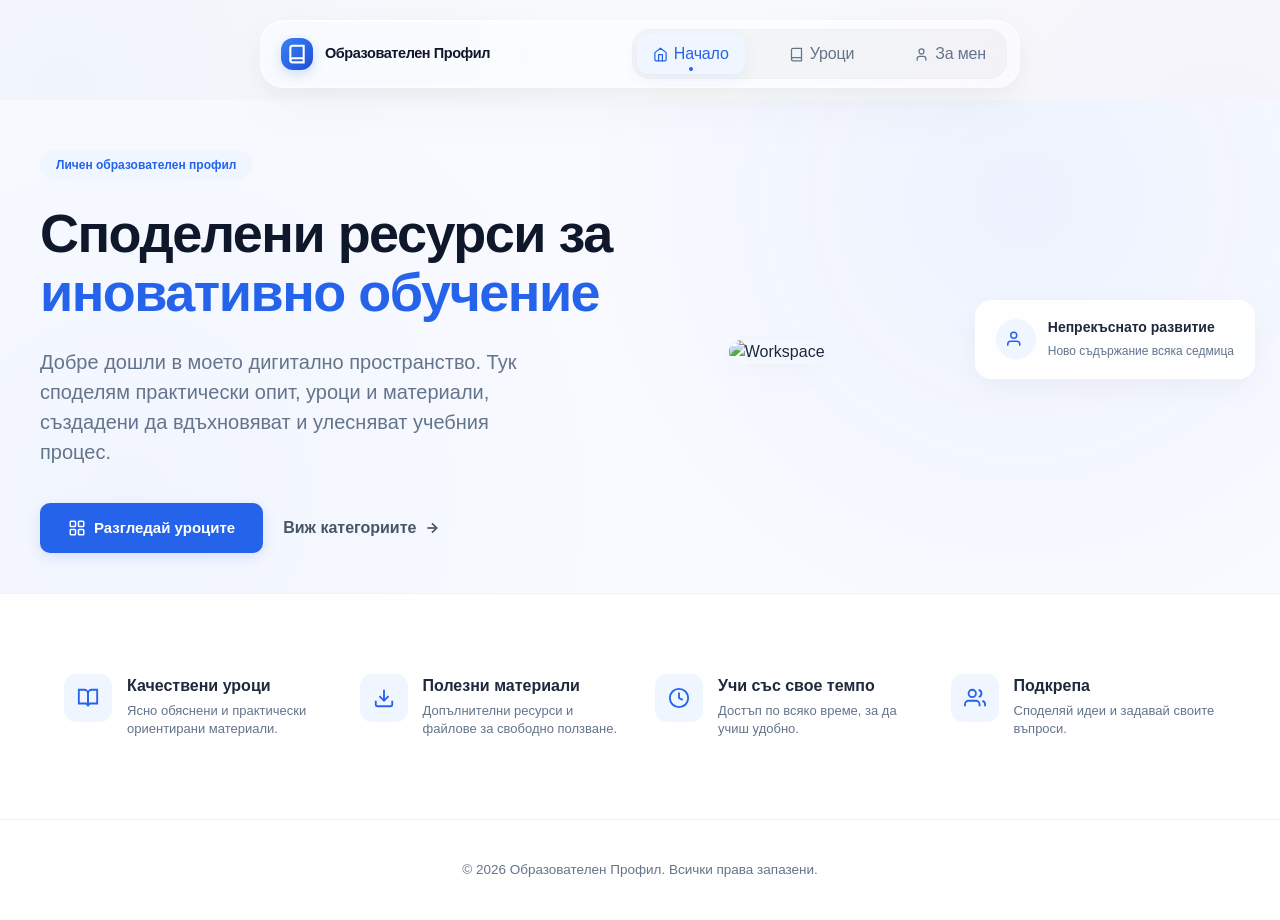
==== index.html @ 28a698d5 "Add files via upload" ====
<!DOCTYPE html>
<html lang="bg">
<head>
    <meta charset="UTF-8">
    <meta name="viewport" content="width=device-width, initial-scale=1.0">
    <title>Начало | Образователен Профил</title>
    <link rel="stylesheet" href="style.css">
    <style>
        :root {
            --accent-blue: #2563eb;
            --bg-light: #f8faff;
        }

        /* Общ фон само за най-горната част (Hero секцията) */
        .hero-wrapper-bg {
            background-color: var(--bg-light);
            background-image: 
                radial-gradient(circle at 80% 20%, rgba(37, 99, 235, 0.05) 0%, transparent 40%),
                radial-gradient(circle at 10% 80%, rgba(37, 99, 235, 0.03) 0%, transparent 40%);
            padding-bottom: 20px;
        }

        /* Hero секция разположение */
        .hero-section {
            padding: 50px 0 20px 0;
        }
        .hero-content h1 {
            font-size: 54px;
            line-height: 1.1;
            margin-bottom: 24px;
            color: #0f172a;
        }
        .hero-content p {
            font-size: 20px;
            max-width: 500px;
        }

        /* Бутони в Hero */
        .hero-actions {
            display: flex;
            align-items: center;
            gap: 20px;
        }
        .btn-secondary-link {
            text-decoration: none;
            color: #475569;
            font-weight: 600;
            display: flex;
            align-items: center;
            gap: 8px;
            transition: color 0.2s;
        }
        .btn-secondary-link:hover {
            color: var(--accent-blue);
        }

        /* ОТДЕЛНА СЕКЦИЯ: Бял фон за 4-те функции */
        .features-section-wrapper {
            background-color: #ffffff;
            border-top: 1px solid rgba(0, 0, 0, 0.05);
            border-bottom: 1px solid rgba(0, 0, 0, 0.05);
            padding: 80px 0;
        }
        .features-grid {
            display: grid;
            grid-template-columns: repeat(4, 1fr);
            gap: 30px;
        }
        .feature-item {
            display: flex;
            gap: 15px;
        }
        .feature-icon {
            width: 48px;
            height: 48px;
            background: #eff6ff;
            color: var(--accent-blue);
            border-radius: 12px;
            display: flex;
            align-items: center;
            justify-content: center;
            flex-shrink: 0;
        }
        .feature-text h4 {
            font-size: 16px;
            margin-bottom: 4px;
            color: #1e293b;
        }
        .feature-text p {
            font-size: 13px;
            color: #64748b;
            line-height: 1.4;
        }

        @media (max-width: 1024px) {
            .features-grid { grid-template-columns: repeat(2, 1fr); }
        }
        @media (max-width: 640px) {
            .features-grid { grid-template-columns: 1fr; }
            .hero-actions { flex-direction: column; align-items: flex-start; }
        }
    </style>
</head>
<body>

    <div class="hero-wrapper-bg">
        <nav class="main-nav">
            <div class="nav-container">
                <a href="index.html" class="logo-area">
                    <div class="logo-icon">
                        <svg width="20" height="20" viewBox="0 0 24 24" fill="none" stroke="currentColor" stroke-width="2.5"><path d="M4 19.5A2.5 2.5 0 0 1 6.5 17H20"></path><path d="M4 4.5A2.5 2.5 0 0 1 6.5 2H20v20H6.5A2.5 2.5 0 0 1 4 19.5z"></path></svg>
                    </div>
                    <span>Образователен Профил</span>
                </a>
                <div class="nav-links">
                    <a href="index.html" class="active">
                        <svg width="15" height="15" viewBox="0 0 24 24" fill="none" stroke="currentColor" stroke-width="2" stroke-linecap="round" stroke-linejoin="round"><path d="m3 9 9-7 9 7v11a2 2 0 0 1-2 2H5a2 2 0 0 1-2-2z"/><polyline points="9 22 9 12 15 12 15 22"/></svg>
                    <span>Начало</span>
                    </a>
                    <a href="lessons.html">
                        <svg width="15" height="15" viewBox="0 0 24 24" fill="none" stroke="currentColor" stroke-width="2" stroke-linecap="round" stroke-linejoin="round"><path d="M4 19.5A2.5 2.5 0 0 1 6.5 17H20"/><path d="M4 4.5A2.5 2.5 0 0 1 6.5 2H20v20H6.5A2.5 2.5 0 0 1 4 19.5z"/></svg>
                    <span>Уроци</span>
                    </a>
                    <a href="about.html">
                        <svg width="15" height="15" viewBox="0 0 24 24" fill="none" stroke="currentColor" stroke-width="2" stroke-linecap="round" stroke-linejoin="round"><path d="M19 21v-2a4 4 0 0 0-4-4H9a4 4 0 0 0-4 4v2"/><circle cx="12" cy="7" r="4"/></svg>
                    <span>За мен</span>
                    </a>
                </div>
            </div>
        </nav>

        <header class="hero-section container">
            <div class="hero-wrapper">
                <div class="hero-content">
                    <span class="hero-badge" style="background: #eff6ff; color: #2563eb;">Личен образователен профил</span>
                    <h1>Споделени ресурси за<br><span style="color: var(--accent-blue);">иновативно обучение</span></h1>
                    <p>Добре дошли в моето дигитално пространство. Тук споделям практически опит, уроци и материали, създадени да вдъхновяват и улесняват учебния процес.</p>
                    <div class="hero-actions">
                        <a href="lessons.html" class="btn-primary">
                            <svg width="18" height="18" viewBox="0 0 24 24" fill="none" stroke="currentColor" stroke-width="2"><rect x="3" y="3" width="7" height="7" rx="1"/><rect x="14" y="3" width="7" height="7" rx="1"/><rect x="14" y="14" width="7" height="7" rx="1"/><rect x="3" y="14" width="7" height="7" rx="1"/></svg>
                            <span>Разгледай уроците</span>
                        </a>
                        <a href="lessons.html" class="btn-secondary-link">
                            <span>Виж категориите</span>
                            <svg width="16" height="16" viewBox="0 0 24 24" fill="none" stroke="currentColor" stroke-width="2.5"><line x1="5" y1="12" x2="19" y2="12"></line><polyline points="12 5 19 12 12 19"></polyline></svg>
                        </a>
                    </div>
                </div>
                <div class="hero-image-wrapper">
                    <img src="https://images.unsplash.com/photo-1498050108023-c5249f4df085?q=80&w=800" alt="Workspace" class="hero-main-img">
                    <div class="floating-stats-card">
                        <div class="stats-icon-box">
                            <svg width="18" height="18" viewBox="0 0 24 24" fill="none" stroke="currentColor" stroke-width="2"><path d="M17 21v-2a4 4 0 0 0-4-4H5a4 4 0 0 0-4 4v2"></path><circle cx="9" cy="7" r="4"></circle></svg>
                        </div>
                        <div class="stats-text">
                            <strong>Непрекъснато развитие</strong>
                            <span>Ново съдържание всяка седмица</span>
                        </div>
                    </div>
                </div>
            </div>
        </header>
    </div>

    <div class="features-section-wrapper">
        <section class="container">
            <div class="features-grid">
                <div class="feature-item">
                    <div class="feature-icon"><svg width="22" height="22" viewBox="0 0 24 24" fill="none" stroke="currentColor" stroke-width="2"><path d="M2 3h6a4 4 0 0 1 4 4v14a3 3 0 0 0-3-3H2z"/><path d="M22 3h-6a4 4 0 0 0-4 4v14a3 3 0 0 1 3-3h7z"/></svg></div>
                    <div class="feature-text">
                        <h4>Качествени уроци</h4>
                        <p>Ясно обяснени и практически ориентирани материали.</p>
                    </div>
                </div>
                <div class="feature-item">
                    <div class="feature-icon"><svg width="22" height="22" viewBox="0 0 24 24" fill="none" stroke="currentColor" stroke-width="2"><path d="M21 15v4a2 2 0 0 1-2 2H5a2 2 0 0 1-2-2v-4"/><polyline points="7 10 12 15 17 10"/><line x1="12" y1="15" x2="12" y2="3"/></svg></div>
                    <div class="feature-text">
                        <h4>Полезни материали</h4>
                        <p>Допълнителни ресурси и файлове за свободно ползване.</p>
                    </div>
                </div>
                <div class="feature-item">
                    <div class="feature-icon"><svg width="22" height="22" viewBox="0 0 24 24" fill="none" stroke="currentColor" stroke-width="2"><circle cx="12" cy="12" r="10"/><polyline points="12 6 12 12 16 14"/></svg></div>
                    <div class="feature-text">
                        <h4>Учи със свое темпо</h4>
                        <p>Достъп по всяко време, за да учиш удобно.</p>
                    </div>
                </div>
                <div class="feature-item">
                    <div class="feature-icon"><svg width="22" height="22" viewBox="0 0 24 24" fill="none" stroke="currentColor" stroke-width="2"><path d="M17 21v-2a4 4 0 0 0-4-4H5a4 4 0 0 0-4 4v2"/><circle cx="9" cy="7" r="4"/><path d="M23 21v-2a4 4 0 0 0-3-3.87"/><path d="M16 3.13a4 4 0 0 1 0 7.75"/></svg></div>
                    <div class="feature-text">
                        <h4>Подкрепа</h4>
                        <p>Споделяй идеи и задавай своите въпроси.</p>
                    </div>
                </div>
            </div>
        </section>
    </div>

    <footer class="main-footer" style="background-color: #ffffff; padding: 40px 0; text-align: center;">
        <div class="container">
            <p style="color: var(--text-muted); font-size: 13.5px; margin: 0;">
                &copy; 2026 Образователен Профил. Всички права запазени.
            </p>
        </div>
    </footer>

</body>
</html>
---- style.css ----
:root {
    --bg-base: #f8fafc;
    --bg-card: #ffffff;
    --accent-blue: #2563eb;
    --accent-blue-light: #eff6ff;
    --text-main: #1e293b;
    --text-muted: #64748b;
    --border-color: rgba(0, 0, 0, 0.04);
    
    /* Идентични заобления като на дизайна */
    --radius-card: 24px;
    --radius-pill: 30px;
    --radius-btn: 10px;
    
    /* Изтънчени наслоени сенки */
    --shadow-premium: 0 4px 24px rgba(0, 0, 0, 0.015), 
                      0 10px 40px rgba(0, 0, 0, 0.025);
}

* {
    margin: 0;
    padding: 0;
    box-sizing: border-box;
}

body {
    font-family: -apple-system, BlinkMacSystemFont, "Segoe UI", Roboto, Helvetica, Arial, sans-serif;
    background-color: var(--bg-base);
    color: var(--text-main);
    line-height: 1.5;
    -webkit-font-smoothing: antialiased;
    
    /* Фини, меки дигитални преливания в ъглите точно като на примерите */
    background-image: 
        radial-gradient(circle at 5% 10%, rgba(37, 99, 235, 0.04) 0%, transparent 35%),
        radial-gradient(circle at 95% 15%, rgba(147, 51, 234, 0.03) 0%, transparent 35%),
        radial-gradient(circle at 50% 60%, rgba(37, 99, 235, 0.01) 0%, transparent 50%);
    background-attachment: fixed;
}

.container {
    max-width: 1200px;
    margin: 0 auto;
    padding: 0 24px;
}

/* ==========================================================================
   НОВ PREMIUM HEADER (APPLE / SAAS BLUR STYLE)
   ========================================================================== */
/* ==========================================================================
   THE ULTIMATE FLOATING GLASS DOCK (PREMIUM SAAS STYLE)
   ========================================================================== */
.main-nav {
    position: fixed;
    top: 20px;
    left: 50%;
    transform: translateX(-50%);
    width: calc(100% - 40px);
    max-width: 760px; /* Компактен, за да изглежда като истински dock */
    z-index: 1000;
    
    /* Истински Apple Glassmorphism */
    background: rgba(255, 255, 255, 0.45);
    backdrop-filter: blur(24px) saturate(190%);
    -webkit-backdrop-filter: blur(24px) saturate(190%);
    
    /* Двойна рамка за изтънчен стъклен ръб */
    border: 1px solid rgba(255, 255, 255, 0.6);
    border-radius: 24px;
    
    /* Луксозни наслоени сенки + вътрешна за обем */
    box-shadow: 
        0 1px 2px rgba(0, 0, 0, 0.02),
        0 8px 32px rgba(0, 0, 0, 0.04),
        0 20px 60px rgba(0, 0, 0, 0.03),
        inset 0 1px 1px rgba(255, 255, 255, 0.8);
        
    transition: all 0.4s cubic-bezier(0.16, 1, 0.3, 1);
}

/* Когато потребителят скролира, хедърът става малко по-солиден */
body:has(> *:not(.main-nav):target) .main-nav {
    background: rgba(255, 255, 255, 0.7);
    top: 14px;
}

.nav-container {
    padding: 8px 12px 8px 20px;
    display: flex;
    align-items: center;
    justify-content: space-between;
    width: 100%;
}

/* Лого зона */
.logo-area {
    display: flex;
    align-items: center;
    gap: 12px;
    text-decoration: none;
    color: #0f172a;
    font-weight: 700;
    font-size: 14.5px;
    letter-spacing: -0.03em;
}

.logo-icon {
    background: linear-gradient(135deg, #3b82f6 0%, #1d4ed8 100%);
    color: #ffffff;
    width: 32px;
    height: 32px;
    border-radius: 12px;
    display: flex;
    align-items: center;
    justify-content: center;
    box-shadow: 0 4px 12px rgba(37, 99, 235, 0.2);
}

/* Навигационни линкове като Segmented Control */
.nav-links {
    display: flex;
    align-items: center;
    gap: 6px;
    background: rgba(0, 0, 0, 0.03);
    padding: 4px;
    border-radius: 18px;
    border: 1px solid rgba(0, 0, 0, 0.01);
}

.nav-links a {
    text-decoration: none;
    color: #64748b;
    font-size: 13.5px;
    font-weight: 600;
    letter-spacing: -0.01em;
    padding: 8px 20px;
    border-radius: 14px;
    transition: all 0.25s cubic-bezier(0.16, 1, 0.3, 1);
    position: relative;
}

/* Свеж hover ефект - повдигане и побеляване */
.nav-links a:hover {
    color: #0f172a;
    background: rgba(255, 255, 255, 0.7);
    transform: translateY(-1px);
    box-shadow: 0 4px 12px rgba(0, 0, 0, 0.02);
}

/* Активната страница изпъква брутално в собствен стъклен слой */
.nav-links a.active {
    color: #2563eb;
    background: #ffffff;
    font-weight: 700;
    box-shadow: 
        0 1px 2px rgba(0, 0, 0, 0.01),
        0 6px 16px rgba(37, 99, 235, 0.06);
}

/* Дискретен премиум детайл: малка синя точка под активния линк */
.nav-links a.active::after {
    content: '';
    position: absolute;
    bottom: 3px;
    left: 50%;
    transform: translateX(-50%);
    width: 4px;
    height: 4px;
    background-color: #2563eb;
    border-radius: 50%;
}

/* Бута малко съдържанието надолу, за да не се застъпва от фиксирания dock */
body {
    padding-top: 100px;
}

/* Адаптивност за телефон */
@media (max-width: 600px) {
    .main-nav {
        top: 12px;
        width: calc(100% - 24px);
        border-radius: 20px;
    }
    
    .nav-container {
        padding: 6px 8px;
    }
    
    .logo-area span {
        display: none; /* Скрива текста "Образователен Профил", остава само иконата, за да има място */
    }
    
    .nav-links {
        width: 100%;
        justify-content: space-between;
    }
    
    .nav-links a {
        padding: 8px 0;
        flex: 1;
        text-align: center;
        font-size: 13px;
    }
}

.nav-links {
    display: flex;
    align-items: center;
    gap: 4px; /* Минималистично отстояние между бутоните */
}

.nav-links a {
    text-decoration: none;
    color: var(--text-muted);
    font-size: 14px;
    font-weight: 500;
    padding: 8px 16px;
    border-radius: 10px;
    transition: all 0.15s ease;
}

/* Ефект при посочване */
.nav-links a:hover {
    color: var(--text-main);
    background-color: rgba(0, 0, 0, 0.03);
}

/* Стил за активната страница */
.nav-links a.active {
    color: var(--accent-blue);
    background-color: var(--accent-blue-light);
    font-weight: 600;
}

/* Пълна адаптивност за мобилни екрани */
@media (max-width: 600px) {
    .nav-container {
        padding: 10px 16px;
    }
    
    .logo-area span {
        font-size: 15px; /* Малко по-компактно лого на телефон */
    }
    
    .nav-links a {
        padding: 6px 12px; /* По-малки бутони, за да се събират идеално на един ред */
        font-size: 13px;
    }
}

.nav-links a:hover, .nav-links a.active {
    color: var(--accent-blue);
}

.nav-right-actions {
    display: flex;
    align-items: center;
}



/* Hero Секция */
.hero-section {
    padding: 40px 0 50px 0;
}

.hero-wrapper {
    display: grid;
    grid-template-columns: 1.1fr 0.9fr;
    align-items: center;
    gap: 64px;
}

.hero-badge {
    background-color: #e0f2fe;
    color: var(--accent-blue);
    font-size: 12px;
    font-weight: 600;
    padding: 6px 16px;
    border-radius: var(--radius-pill);
    display: inline-block;
    margin-bottom: 24px;
}

.hero-content h1 {
    font-size: 46px;
    font-weight: 800;
    letter-spacing: -1.5px;
    line-height: 1.15;
    margin-bottom: 24px;
}

.hero-content p {
    color: var(--text-muted);
    font-size: 18px;
    line-height: 1.5;
    margin-bottom: 36px;
}

.btn-primary {
    display: inline-flex;
    align-items: center;
    gap: 8px;
    background-color: var(--accent-blue);
    color: white;
    text-decoration: none;
    padding: 14px 28px;
    border-radius: var(--radius-btn);
    font-weight: 600;
    font-size: 15px;
    transition: all 0.25s ease;
    box-shadow: 0 4px 14px rgba(37, 99, 235, 0.15);
}

.btn-primary:hover {
    background-color: #1d4ed8;
    transform: translateY(-2px);
    box-shadow: 0 6px 20px rgba(37, 99, 235, 0.25);
}

.hero-image-wrapper {
    position: relative;
}

.hero-main-img {
    width: 100%;
    height: 320px;
    object-fit: cover;
    border-radius: var(--radius-card);
    box-shadow: var(--shadow-premium);
}

.floating-stats-card {
    position: absolute;
    bottom: -15px;
    right: -15px;
    background: rgba(255, 255, 255, 0.9);
   /*  backdrop-filter: blur(10px); */
    border: 1px solid rgba(255, 255, 255, 0.6);
    padding: 16px 20px;
    border-radius: 16px;
    box-shadow: 0 10px 30px rgba(0,0,0,0.04);
    display: flex;
    align-items: center;
    gap: 12px;
}

.stats-icon-box {
    background-color: var(--accent-blue-light);
    color: var(--accent-blue);
    width: 40px;
    height: 40px;
    border-radius: 50%;
    display: flex;
    align-items: center;
    justify-content: center;
}

.stats-text strong { display: block; font-size: 14px; font-weight: 600; }
.stats-text span { font-size: 12px; color: var(--text-muted); }

/* Контентна подредба */
.main-content-section {
    padding: 20px 0;
}

.section-header-row {
    display: flex;
    justify-content: space-between;
    align-items: center;
    margin-bottom: 32px;
}

.section-title {
    font-size: 24px;
    font-weight: 700;
    letter-spacing: -0.5px;
}

.view-all-link {
    color: var(--accent-blue);
    text-decoration: none;
    font-size: 14px;
    font-weight: 600;
    display: flex;
    align-items: center;
    gap: 4px;
}

.content-layout-grid {
    display: grid;
    grid-template-columns: 1fr 1fr 340px;
    gap: 32px;
}

/* Страница с пълен каталог (Скриване на страничната лента при нужда) */
.full-width-catalog {
    grid-template-columns: repeat(auto-fill, minmax(340px, 1fr));
}

/* Новият дизайн на плочките (Картите) с вградени бутони */
.premium-card {
    background-color: var(--bg-card);
    border-radius: var(--radius-card);
    border: 1px solid var(--border-color);
    box-shadow: var(--shadow-premium);
    overflow: hidden;
    display: flex;
    flex-direction: column;
    transition: transform 0.25s ease, box-shadow 0.25s ease;
}

.premium-card:hover {
    transform: translateY(-4px);
    box-shadow: 0 16px 36px rgba(0, 0, 0, 0.04);
}

.card-media-box {
    height: 170px;
    background-color: #f1f5f9;
    position: relative;
}

.card-media-box img {
    width: 100%;
    height: 100%;
    object-fit: cover;
}

.bookmark-btn {
    position: absolute;
    top: 16px;
    right: 16px;
    background: rgba(255, 255, 255, 0.9);
    border: none;
    width: 36px;
    height: 36px;
    border-radius: 50%;
    display: flex;
    align-items: center;
    justify-content: center;
    cursor: pointer;
    color: var(--text-muted);
}

.card-info-content {
    padding: 24px;
    display: flex;
    flex-direction: column;
    flex-grow: 1;
}

.card-badge-row {
    display: flex;
    gap: 8px;
    margin-bottom: 12px;
}

.mini-badge {
    font-size: 11px;
    font-weight: 600;
    padding: 4px 10px;
    border-radius: 8px;
}

.badge-gray { background-color: #f1f5f9; color: var(--text-main); }
.badge-blue { background-color: var(--accent-blue-light); color: var(--accent-blue); }

.premium-card h3 {
    font-size: 17px;
    font-weight: 700;
    line-height: 1.4;
    margin-bottom: 6px;
}

.card-desc {
    color: var(--text-muted);
    font-size: 13px;
    margin-bottom: 20px;
}

/* Секция с двата бутона вътре в плочката */
.card-action-row {
    display: flex;
    gap: 10px;
    margin-top: auto; /* Натиска бутоните винаги на дъното */
    margin-bottom: 20px;
}

.btn-card-view {
    flex: 1;
    text-align: center;
    background-color: #475569; /* Стил от демото */
    color: white;
    text-decoration: none;
    font-size: 13px;
    font-weight: 600;
    padding: 10px 0;
    border-radius: var(--radius-btn);
    transition: background 0.2s;
}

.btn-card-view:hover { background-color: #334155; }

.btn-card-download {
    flex: 1;
    text-align: center;
    background-color: transparent;
    color: #475569;
    border: 1px solid #cbd5e1;
    text-decoration: none;
    font-size: 13px;
    font-weight: 600;
    padding: 9px 0;
    border-radius: var(--radius-btn);
    transition: all 0.2s;
}

.btn-card-download:hover {
    background-color: #f8fafc;
    border-color: #94a3b8;
}

.card-footer-meta {
    border-top: 1px solid var(--border-color);
    padding-top: 14px;
    display: flex;
    justify-content: space-between;
    align-items: center;
    font-size: 12px;
    color: var(--text-muted);
}

.author-box { display: flex; align-items: center; gap: 6px; }
.author-avatar { width: 18px; height: 18px; border-radius: 50%; background-color: #cbd5e1; }

/* Страничен блок Категории */
.categories-sidebar-block {
    background-color: var(--bg-card);
    border-radius: var(--radius-card);
    border: 1px solid var(--border-color);
    box-shadow: var(--shadow-premium);
    padding: 24px;
    height: fit-content;
}

.sidebar-title { font-size: 16px; font-weight: 700; margin-bottom: 20px; }

.category-item-link {
    display: flex; align-items: center; justify-content: space-between;
    text-decoration: none; color: var(--text-main);
    padding: 12px 0; border-bottom: 1px solid rgba(0,0,0,0.01);
    font-size: 14px; font-weight: 500; transition: color 0.2s;
}

.category-item-link:last-child { border-bottom: none; }
.category-left-side { display: flex; align-items: center; gap: 12px; }
.cat-icon-holder { width: 32px; height: 32px; border-radius: 8px; display: flex; align-items: center; justify-content: center; }
.cat-blue { background-color: #eff6ff; color: #2563eb; }
.cat-green { background-color: #f0fdf4; color: #16a34a; }
.cat-orange { background-color: #fff7ed; color: #ea580c; }
.cat-purple { background-color: #faf5ff; color: #9333ea; }
.category-right-side { display: flex; align-items: center; gap: 8px; color: var(--text-muted); font-size: 13px; }
.category-item-link:hover { color: var(--accent-blue); }

/* Филтри за страницата с уроци */
.filters-container-box {
    background-color: var(--bg-card);
    border-radius: var(--radius-card);
    padding: 24px;
    margin-bottom: 40px;
    border: 1px solid var(--border-color);
    box-shadow: var(--shadow-premium);
}

.filter-group-wrapper {
    display: flex;
    flex-direction: column;
    gap: 8px;
    margin-bottom: 16px;
}

.filter-group-wrapper:last-child { margin-bottom: 0; }
.filter-title-label { font-size: 11px; font-weight: 700; color: var(--text-muted); text-transform: uppercase; letter-spacing: 0.5px; }
.filter-pills-row { display: flex; gap: 8px; flex-wrap: wrap; }

.filter-pill-btn {
    background-color: #f1f5f9;
    border: none;
    color: var(--text-main);
    padding: 8px 16px;
    font-size: 13px;
    font-weight: 500;
    border-radius: var(--radius-btn);
    cursor: pointer;
    transition: all 0.2s;
}

.filter-pill-btn:hover { background-color: #e2e8f0; }
.filter-pill-btn.active { background-color: var(--text-main); color: #ffffff; }

/* Долен бар екстри */
.bottom-features-bar {
    border-top: 1px solid var(--border-color);
    background-color: rgba(255, 255, 255, 0.6);
    /* backdrop-filter: blur(10px); */
    padding: 32px 0;
    margin-top: 60px;
}

.features-flex-container { display: flex; justify-content: space-around; gap: 24px; }
.feature-pill-item { display: flex; align-items: center; gap: 12px; }
.f-icon-circle { width: 44px; height: 44px; border-radius: 50%; background-color: #ffffff; color: var(--accent-blue); display: flex; align-items: center; justify-content: center; box-shadow: 0 2px 10px rgba(0,0,0,0.02); }
.f-info-text strong { display: block; font-size: 14px; font-weight: 600; }
.f-info-text span { font-size: 12px; color: var(--text-muted); }

/* За мен страница стилове */
.about-layout-grid { display: grid; grid-template-columns: 300px 1fr; gap: 40px; margin-top: 40px; }
.profile-card-sidebar { background-color: var(--bg-card); border-radius: var(--radius-card); padding: 32px; text-align: center; border: 1px solid var(--border-color); box-shadow: var(--shadow-premium); height: fit-content; }
.avatar-img-circle { width: 130px; height: 130px; border-radius: 50%; object-fit: cover; margin-bottom: 20px; }
.profile-card-sidebar h2 { font-size: 20px; font-weight: 700; }
.profile-card-sidebar p { color: var(--text-muted); font-size: 14px; margin-bottom: 20px; }
.profile-meta-details { text-align: left; border-top: 1px solid var(--border-color); padding-top: 20px; display: flex; flex-direction: column; gap: 14px; }
.meta-block { display: flex; flex-direction: column; font-size: 13px; }
.meta-block-label { font-size: 10px; font-weight: 700; color: var(--text-muted); text-transform: uppercase; margin-bottom: 2px; }
.about-main-text-area { display: flex; flex-direction: column; gap: 24px; }
.about-text-card { background-color: var(--bg-card); border-radius: var(--radius-card); padding: 32px; border: 1px solid var(--border-color); box-shadow: var(--shadow-premium); }
.about-text-card h3 { font-size: 18px; font-weight: 700; margin-bottom: 16px; }
.about-text-card p { font-size: 15px; color: #334155; line-height: 1.6; }

@media (max-width: 1024px) {
    .content-layout-grid { grid-template-columns: 1fr 1fr; }
    .categories-sidebar-block { grid-column: span 2; }
}
@media (max-width: 768px) {
    .hero-wrapper, .about-layout-grid { grid-template-columns: 1fr; gap: 40px; }
    .content-layout-grid { grid-template-columns: 1fr; }
    .categories-sidebar-block { grid-column: span 1; }
    .features-flex-container { flex-direction: column; }
}
/* Контейнер за падащото меню */
.download-dropdown-container {
    position: relative;
    flex: 1;
}

/* Модификация на бутона, за да заприлича на меню */
.btn-card-download.toggle-dropdown-btn {
    width: 100%;
    display: inline-flex;
    align-items: center;
    justify-content: center;
    gap: 6px;
    cursor: pointer;
    background-color: transparent;
}

/* Стилове за самото падащо меню (SaaS премиум изглед) */
.card-dropdown-menu {
    position: absolute;
    bottom: 125%; /* Появява се плавно над бутона */
    left: 0;
    right: 0;
    background-color: #ffffff;
    border: 1px solid rgba(0, 0, 0, 0.06);
    border-radius: 14px;
    box-shadow: 0 10px 30px rgba(0, 0, 0, 0.08);
    padding: 6px;
    display: none; /* Скрито по подразбиране */
    flex-direction: column;
    gap: 2px;
    z-index: 10;
    animation: slideUp 0.2s ease;
}

/* Класът, който ще се добавя с JavaScript при клик */
.card-dropdown-menu.active {
    display: flex;
}

/* Списъкът с линкове вътре в менюто */
.dropdown-item {
    display: flex;
    align-items: center;
    gap: 10px;
    padding: 10px 12px;
    color: var(--text-main);
    text-decoration: none;
    font-size: 13px;
    font-weight: 500;
    border-radius: 8px;
    transition: background-color 0.15s ease;
}

/* Ефект при посочване на конкретен ресурс */
.dropdown-item:hover {
    background-color: var(--accent-blue-light);
    color: var(--accent-blue);
}

/* Анимация за изскачане на менюто */
@keyframes slideUp {
    from {
        opacity: 0;
        transform: translateY(8px);
    }
    to {
        opacity: 1;
        transform: translateY(0);
    }
}
/* Контейнер за бутоните в плочката */
.card-resources-box {
    display: flex;
    flex-direction: column;
    gap: 8px;
    margin-top: 14px;
    margin-bottom: 18px;
}

/* Стил за всеки самостоятелен бутон */
.btn-resource-single {
    display: flex;
    align-items: center;
    justify-content: space-between;
    background-color: #f8fafc;
    color: #334155;
    text-decoration: none;
    font-size: 13px;
    font-weight: 600;
    padding: 10px 14px;
    border-radius: 10px;
    border: 1px solid #e2e8f0;
    transition: all 0.2s ease;
}

/* Ховър ефект при посочване */
.btn-resource-single:hover {
    background-color: #f0f5ff; /* Леко синьо */
    color: #2563eb; /* Основно синьо */
    border-color: rgba(37, 99, 235, 0.2);
    transform: translateX(3px); /* Леко мръдване за SaaS усещане */
}

.btn-resource-text-side {
    display: flex;
    align-items: center;
    gap: 8px;
}
/* ==========================================================================
   ГЛОБАЛНИ КОРЕКЦИИ ЗА НАВИГАЦИЯ И ЧЕТИМОСТ НА ПЛОЧКИТЕ
   ========================================================================== */

/* Подравняване на менюто вдясно */
.main-nav .nav-container {
    display: flex;
    justify-content: space-between;
    align-items: center;
}

.main-nav .nav-links {
    display: flex;
    gap: 28px;
    margin-left: auto; /* Избутва линковете в крайно дясно положение */
}

.main-nav .nav-links a {
    font-size: 16px; /* По-голям и четим шрифт на менюто */
    font-weight: 500;
    text-decoration: none;
}

/* По-голям и четим текст в плочките (картите с уроци) */
.premium-card h3, .lesson-card h3 {
    font-size: 20px; /* Увеличено заглавие */
    line-height: 1.4;
    margin-bottom: 10px;
    color: var(--text-main);
    font-weight: 600;
}

.premium-card .card-desc, .lesson-card .card-desc, .lesson-card p {
    font-size: 15px; /* Оптимален размер за продължително четене */
    line-height: 1.6; /* По-голямо въздушно пространство между редовете */
    color: #475569; /* По-тъмен, силно контрастен цвят (намалява умората на очите) */
}

/* Текст на бутоните за ресурси в плочките */
.btn-resource-single span, .resource-link span {
    font-size: 14.5px;
    font-weight: 500;
}
/* ==========================================================================
   СТИЛОВЕ ЗА СТРАНИЦА "ЗА МЕН" (PREMIUM MODULAR LAYOUT)
   ========================================================================== */

/* Основна контентна зона */
.about-grid-container {
    display: grid;
    grid-template-columns: 320px 1fr;
    gap: 40px;
    margin-top: 40px;
    margin-bottom: 80px;
}

/* Профилна карта (Вляво) */
.profile-sticky-card {
    background-color: var(--bg-card);
    border-radius: var(--radius-card);
    border: 1px solid var(--border-color);
    box-shadow: var(--shadow-premium);
    padding: 36px 28px;
    text-align: center;
    height: fit-content;
    position: sticky;
    top: 100px;
}

.profile-avatar-wrapper {
    position: relative;
    width: 140px;
    height: 140px;
    margin: 0 auto 24px auto;
}

.profile-avatar-placeholder {
    width: 100%;
    height: 100%;
    background: linear-gradient(135deg, #e0f2fe 0%, #eff6ff 100%);
    border-radius: 50%;
    display: flex;
    align-items: center;
    justify-content: center;
    color: var(--accent-blue);
    border: 4px solid #ffffff;
    box-shadow: 0 8px 20px rgba(0,0,0,0.03);
}

.profile-sticky-card h1 {
    font-size: 22px;
    font-weight: 700;
    letter-spacing: -0.5px;
    color: var(--text-main);
    margin-bottom: 6px;
}

.profile-role-tag {
    font-size: 13px;
    font-weight: 600;
    color: var(--accent-blue);
    background-color: var(--accent-blue-light);
    padding: 4px 14px;
    border-radius: var(--radius-pill);
    display: inline-block;
    margin-bottom: 28px;
}

.profile-info-list {
    text-align: left;
    border-top: 1px solid rgba(0,0,0,0.04);
    padding-top: 24px;
    display: flex;
    flex-direction: column;
    gap: 16px;
}

.info-row {
    display: flex;
    align-items: center;
    gap: 12px;
    font-size: 14px;
    color: var(--text-main);
}

.info-row svg {
    color: var(--text-muted);
    flex-shrink: 0;
}

/* Основна секция с модули (Вдясно) */
.about-main-content {
    display: flex;
    flex-direction: column;
    gap: 32px;
}

/* Секция с микро-статистики (SaaS стил) */
.about-stats-grid {
    display: grid;
    grid-template-columns: repeat(3, 1fr);
    gap: 20px;
}

.stat-mini-box {
    background-color: var(--bg-card);
    border: 1px solid var(--border-color);
    border-radius: 20px;
    padding: 24px;
    box-shadow: var(--shadow-premium);
    text-align: center;
}

.stat-mini-box .stat-num {
    font-size: 32px;
    font-weight: 800;
    color: var(--text-main);
    letter-spacing: -1px;
    line-height: 1;
    margin-bottom: 6px;
}

.stat-mini-box .stat-lbl {
    font-size: 13px;
    color: var(--text-muted);
    font-weight: 500;
}

/* Модулни карти за съдържание */
.about-modular-card {
    background-color: var(--bg-card);
    border: 1px solid var(--border-color);
    border-radius: var(--radius-card);
    padding: 40px;
    box-shadow: var(--shadow-premium);
}

.card-title-area {
    display: flex;
    align-items: center;
    gap: 12px;
    margin-bottom: 20px;
}

.card-title-area h2 {
    font-size: 20px;
    font-weight: 700;
    letter-spacing: -0.4px;
    color: var(--text-main);
}

.card-title-icon {
    color: var(--accent-blue);
    display: flex;
    align-items: center;
}

.about-modular-card p {
    font-size: 15.5px;
    line-height: 1.65;
    color: #475569;
    margin-bottom: 16px;
}

.about-modular-card p:last-child {
    margin-bottom: 0;
}

/* Секция Умения (Skill Tags) */
.skills-group-wrapper {
    margin-top: 24px;
}

.skills-group-title {
    font-size: 12px;
    font-weight: 700;
    color: var(--text-muted);
    text-transform: uppercase;
    letter-spacing: 0.5px;
    margin-bottom: 12px;
    margin-top: 20px;
}

.skills-tags-flex {
    display: flex;
    gap: 8px;
    flex-wrap: wrap;
}

.skill-tag-pill {
    background-color: #f1f5f9;
    color: #334155;
    font-size: 13px;
    font-weight: 500;
    padding: 6px 14px;
    border-radius: 10px;
    border: 1px solid rgba(0,0,0,0.02);
}

/* Минималистичен Хронологичен Таймлайн */
.timeline-wrapper {
    display: flex;
    flex-direction: column;
    gap: 24px;
    position: relative;
    padding-left: 24px;
    margin-top: 10px;
}

.timeline-wrapper::before {
    content: '';
    position: absolute;
    left: 4px;
    top: 8px;
    bottom: 8px;
    width: 2px;
    background-color: #e2e8f0;
}

.timeline-node {
    position: relative;
}

.timeline-node::before {
    content: '';
    position: absolute;
    left: -24px;
    top: 6px;
    width: 10px;
    height: 10px;
    border-radius: 50%;
    background-color: #ffffff;
    border: 2px solid var(--accent-blue);
    z-index: 2;
}

.timeline-year {
    font-size: 13px;
    font-weight: 700;
    color: var(--accent-blue);
    margin-bottom: 2px;
}

.timeline-title {
    font-size: 15px;
    font-weight: 600;
    color: var(--text-main);
    margin-bottom: 4px;
}

.timeline-desc {
    font-size: 14px;
    color: var(--text-muted);
    line-height: 1.5;
}

/* Адаптивност */
@media (max-width: 968px) {
    .about-grid-container {
        grid-template-columns: 1fr;
        gap: 32px;
    }
    .profile-sticky-card {
        position: static;
        width: 100%;
    }
}

@media (max-width: 600px) {
    .about-stats-grid {
        grid-template-columns: 1fr;
        gap: 16px;
    }
    .about-modular-card {
        padding: 24px;
    }
}
/* ==========================================================================
   ИНТЕГРАЦИЯ НА ПОДОБРЕНИЯТА: МОДЕРНА ТЪРСАЧКА И ИНТЕРАКТИВНИ СЕНКИ
   ========================================================================== */

/* Контейнер за търсачката */
.search-wrapper-box {
    position: relative;
    margin-bottom: 24px;
    display: flex;
    align-items: center;
    width: 100%;
}

/* Входно поле за търсене с луксозен дизайн */
.search-input-field {
    width: 100%;
    padding: 14px 16px 14px 46px;
    font-size: 14.5px;
    background-color: #f1f5f9;
    border: 1px solid transparent;
    border-radius: var(--radius-btn);
    color: var(--text-main);
    transition: all 0.25s cubic-bezier(0.4, 0, 0.2, 1);
    font-family: inherit;
}

/* Ефект при фокус на търсачката */
.search-input-field:focus {
    outline: none;
    background-color: #ffffff;
    border-color: var(--accent-blue);
    box-shadow: 0 0 0 4px var(--accent-blue-light);
}

/* Позициониране на SVG иконката (лупа) */
.search-icon-svg {
    position: absolute;
    left: 16px;
    color: var(--text-muted);
    pointer-events: none;
    transition: color 0.25s ease;
}

.search-input-field:focus + .search-icon-svg {
    color: var(--accent-blue);
}

/* Кръстосана микро-анимация при посочване на картите (Уроците) */
.premium-card {
    transition: transform 0.3s cubic-bezier(0.25, 0.8, 0.25, 1), box-shadow 0.3s ease !important;
}

.premium-card:hover {
    transform: translateY(-6px);
    box-shadow: 0 22px 40px rgba(0, 0, 0, 0.05), 
                0 12px 20px rgba(0, 0, 0, 0.02) !important;
}

/* Стил за бутоните-филтри при посочване */
.filter-pill-btn {
    transition: all 0.2s ease-in-out;
}
.filter-pill-btn:hover:not(.active) {
    background-color: #e2e8f0;
    color: var(--text-main);
}

/* ==========================================================================
   МОБИЛНА АДАПТИВНОСТ (MOBILE NAVIGATION DOCK)
   ========================================================================== */
@media (max-width: 768px) {
    .main-nav {
        position: fixed;
        top: auto;
        bottom: 16px;
        left: 16px;
        right: 16px;
        width: calc(100% - 32px);
        max-width: 450px;
        margin: 0 auto;
        border-radius: 20px;
        box-shadow: 0 12px 35px rgba(0, 0, 0, 0.08);
        background: rgba(255, 255, 255, 0.85);
        backdrop-filter: blur(14px);
        -webkit-backdrop-filter: blur(14px);
        border: 1px solid rgba(255, 255, 255, 0.6);
        padding: 8px 12px;
        z-index: 9999;
    }

    .main-nav .logo-area { display: none; }
    .main-nav .nav-links { display: flex; justify-content: space-around; width: 100%; gap: 0 !important; margin-left: 0 !important; }
    .main-nav .nav-links a { font-size: 14px !important; padding: 10px 0; flex: 1; text-align: center; border-radius: 12px; }
    .main-nav .nav-links a.active::after { display: none; }
    .main-nav .nav-links a.active { background-color: var(--accent-blue-light); color: var(--accent-blue) !important; font-weight: 600; }
    
    body { padding-bottom: 100px !important; }
    .hero-wrapper { flex-direction: column !important; text-align: center; gap: 28px; }
    .hero-actions { justify-content: center; }
    .hero-image-wrapper { width: 100% !important; }
    .content-layout-grid { display: flex !important; flex-direction: column !important; gap: 20px; }
}
/* Луксозно оцветяване на активните бутони според изискването */
.filter-pill-btn[data-value="КМИТ"].active {
    background-color: #16a34a !important; /* Наситено зелено */
    color: #ffffff !important;
}

.filter-pill-btn[data-value="Информатика"].active {
    background-color: #a855f7 !important; /* Красиво SaaS лилаво */
    color: #ffffff !important;
}

.btn-resource-title-wrapper {
    display: flex;
    align-items: center;
    gap: 10px; /* Разстояние между иконката и текста */
}

/* Стил за вашите собствени иконки от папка resources */
.btn-custom-icon {
    width: 18px;
    height: 18px;
    object-fit: contain;
    flex-shrink: 0; /* Предпазва иконката от свиване при дълъг текст */
}

.main-nav .nav-links a, .filter-pill-btn, .mini-badge, .btn-resource-single {
        display: inline-flex !important;
        align-items: center !important;
        gap: 6px !important;
    }

    /* НОВО: Прави картите в каталога независими и предотвратява бялото пространство */
    #lessons-grid {
        align-items: start !important;
    }
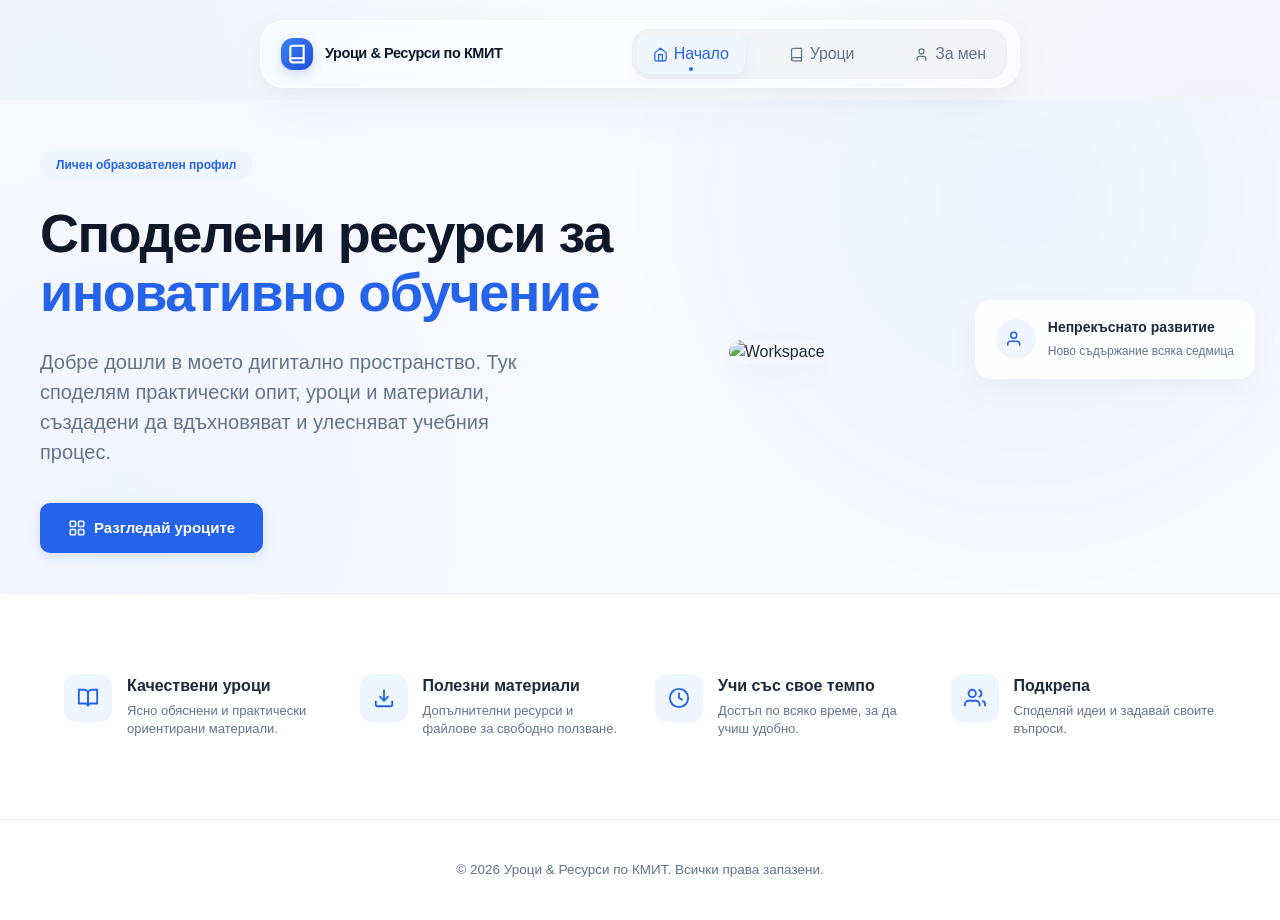
==== commit 757c3bd2: "Add files via upload" ====
--- a/index.html
+++ b/index.html
@@ -110,7 +110,7 @@
                     <div class="logo-icon">
                         <svg width="20" height="20" viewBox="0 0 24 24" fill="none" stroke="currentColor" stroke-width="2.5"><path d="M4 19.5A2.5 2.5 0 0 1 6.5 17H20"></path><path d="M4 4.5A2.5 2.5 0 0 1 6.5 2H20v20H6.5A2.5 2.5 0 0 1 4 19.5z"></path></svg>
                     </div>
-                    <span>Образователен Профил</span>
+                    <span>Уроци & Ресурси по КМИТ</span>
                 </a>
                 <div class="nav-links">
                     <a href="index.html" class="active">
@@ -140,10 +140,6 @@
                             <svg width="18" height="18" viewBox="0 0 24 24" fill="none" stroke="currentColor" stroke-width="2"><rect x="3" y="3" width="7" height="7" rx="1"/><rect x="14" y="3" width="7" height="7" rx="1"/><rect x="14" y="14" width="7" height="7" rx="1"/><rect x="3" y="14" width="7" height="7" rx="1"/></svg>
                             <span>Разгледай уроците</span>
                         </a>
-                        <a href="lessons.html" class="btn-secondary-link">
-                            <span>Виж категориите</span>
-                            <svg width="16" height="16" viewBox="0 0 24 24" fill="none" stroke="currentColor" stroke-width="2.5"><line x1="5" y1="12" x2="19" y2="12"></line><polyline points="12 5 19 12 12 19"></polyline></svg>
-                        </a>
                     </div>
                 </div>
                 <div class="hero-image-wrapper">
@@ -200,7 +196,7 @@
     <footer class="main-footer" style="background-color: #ffffff; padding: 40px 0; text-align: center;">
         <div class="container">
             <p style="color: var(--text-muted); font-size: 13.5px; margin: 0;">
-                &copy; 2026 Образователен Профил. Всички права запазени.
+                &copy; 2026 Уроци & Ресурси по КМИТ. Всички права запазени.
             </p>
         </div>
     </footer>
--- a/style.css
+++ b/style.css
@@ -1201,4 +1201,47 @@
     /* НОВО: Прави картите в каталога независими и предотвратява бялото пространство */
     #lessons-grid {
         align-items: start !important;
-    }+    }
+    /* Стилизиране на страниците (Pagination) */
+.pagination-container {
+    display: flex;
+    justify-content: center;
+    align-items: center;
+    gap: 8px;
+    margin-top: 50px;
+    margin-bottom: 30px;
+    width: 100%;
+}
+
+.pagination-container button {
+    background-color: #ffffff;
+    color: #475569;
+    border: 1px solid rgba(0, 0, 0, 0.06);
+    padding: 10px 16px;
+    font-size: 14px;
+    font-weight: 600;
+    border-radius: 10px;
+    cursor: pointer;
+    transition: all 0.2s ease;
+    min-width: 40px;
+}
+
+.pagination-container button:hover {
+    background-color: #f1f5f9;
+    color: var(--accent-blue);
+    border-color: rgba(37, 99, 235, 0.2);
+}
+
+.pagination-container button.active {
+    background-color: var(--accent-blue) !important;
+    color: #ffffff !important;
+    border-color: var(--accent-blue) !important;
+    box-shadow: 0 4px 12px rgba(37, 99, 235, 0.2);
+}
+
+.pagination-container button:disabled {
+    background-color: #f8fafc;
+    color: #cbd5e1;
+    cursor: not-allowed;
+    border-color: rgba(0, 0, 0, 0.02);
+}
